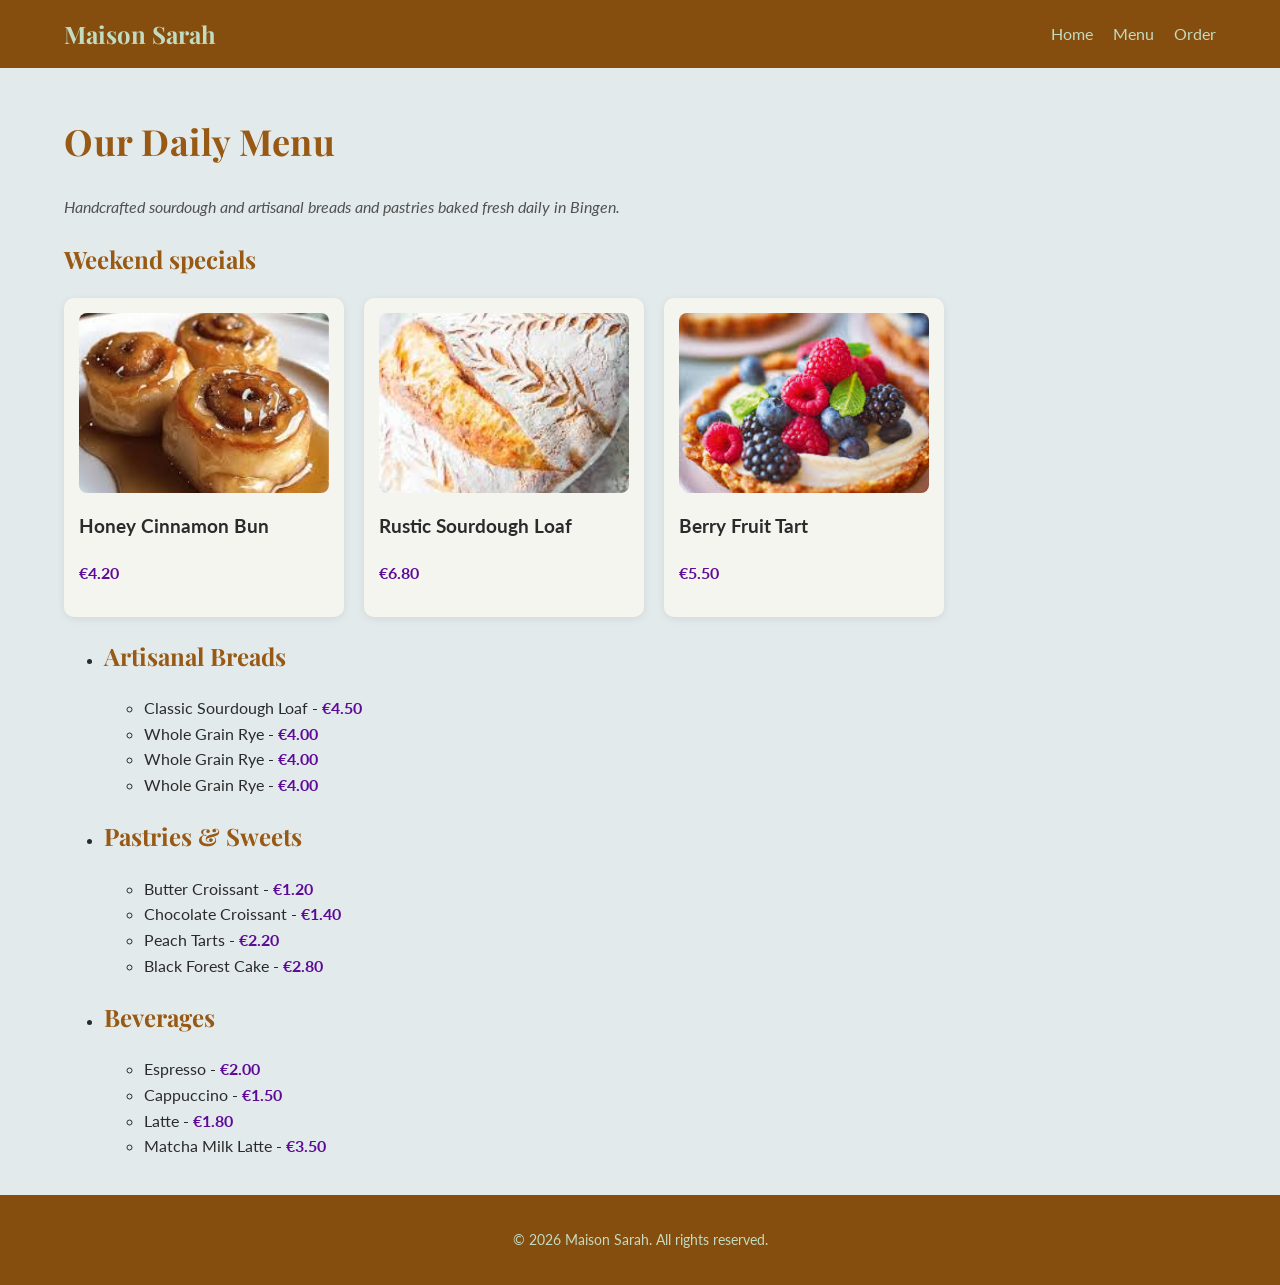
==== menu.html @ 0bbfaa8a "Added container, flexbox nav, and weekend specials card row." ====
<!doctype html>
<html lang="en">
  <head>
    <meta charset="UTF-8" />
    <meta name="viewport" content="width=device-width, initial-scale=1.0" />
    <title class="brand">Maison Sarah - Our Menu</title>
    <link rel="preconnect" href="https://fonts.googleapis.com" />
    <link rel="preconnect" href="https://fonts.gstatic.com" crossorigin />
    <link
      href="https://fonts.googleapis.com/css2?family=Lato:wght@400;700&family=Playfair+Display:wght@600;700&display=swap"
      rel="stylesheet"
    />
    <link rel="stylesheet" href="styles.css" />
  </head>
  <body>
    <header>
      <div class="container header-bar">
        <div class="brand">Maison Sarah</div>

        <nav>
          <ul>
            <li><a href="./index.html">Home</a></li>
            <li><a href="./menu.html">Menu</a></li>
            <li><a href="./order.html">Order</a></li>
          </ul>
        </nav>
      </div>
    </header>

    <main>
      <div class="container">
        <h1>Our Daily Menu</h1>
        <p class="tagline">
          Handcrafted sourdough and artisanal breads and pastries baked fresh
          daily in Bingen.
        </p>

        <h2>Weekend specials</h2>
        <div class="card-row">
          <article class="card">
            <img
              src="./images/special-1.jpeg"
              alt="A fresh cinnamon bun with a glossy glaze and warm bakery aroma presented on a wooden board."
            />
            <h3>Honey Cinnamon Bun</h3>
            <p class="price">€4.20</p>
          </article>

          <article class="card">
            <img
              src="./images/special-2.jpeg"
              alt="A golden artisan loaf with a crisp crust and airy crumb resting beside a linen cloth."
            />
            <h3>Rustic Sourdough Loaf</h3>
            <p class="price">€6.80</p>
          </article>

          <article class="card">
            <img
              src="./images/special-3.jpeg"
              alt="A flaky fruit tart with a buttery crust and glazed berries arranged neatly on top."
            />
            <h3>Berry Fruit Tart</h3>
            <p class="price">€5.50</p>
          </article>
        </div>

        <ul>
          <li>
            <h2>Artisanal Breads</h2>
            <ul>
              <li>Classic Sourdough Loaf - <span class="price">€4.50</span></li>
              <li>Whole Grain Rye - <span class="price">€4.00</span></li>
              <li>Whole Grain Rye - <span class="price">€4.00</span></li>
              <li>Whole Grain Rye - <span class="price">€4.00</span></li>
            </ul>
          </li>
          <li>
            <h2>Pastries & Sweets</h2>
            <ul>
              <li>Butter Croissant - <span class="price">€1.20</span></li>
              <li>Chocolate Croissant - <span class="price">€1.40</span></li>
              <li>Peach Tarts - <span class="price">€2.20</span></li>
              <li>Black Forest Cake - <span class="price">€2.80</span></li>
            </ul>
          </li>
          <li>
            <h2>Beverages</h2>
            <ul>
              <li>Espresso - <span class="price">€2.00</span></li>
              <li>Cappuccino - <span class="price">€1.50</span></li>
              <li>Latte - <span class="price">€1.80</span></li>
              <li>Matcha Milk Latte - <span class="price">€3.50</span></li>
            </ul>
          </li>
        </ul>
      </div>
    </main>

    <footer>
      <div class="container">
        <p>&copy; 2026 Maison Sarah. All rights reserved.</p>
      </div>
    </footer>
  </body>
</html>
---- styles.css ----
* {
  box-sizing: border-box;
}

/*  Setting page font size */
html {
  font-size: 62.5%;
}

/*  Base Document Styles */
body {
  background-color: #e3eaec;
  color: #2b2b2b;
  font-family: "Lato", sans-serif;
  font-size: 1.6rem;
  line-height: 1.6;
  margin: 0;
}

.container {
  width: min(1200px, 90%);
  margin: 0 auto;
}

.header-bar {
  display: flex;
  justify-content: space-between;
  align-items: center;
  padding: 1.5rem 0;
}

nav {
  display: flex;
  gap: 2rem;
}

nav ul {
  display: flex;
  gap: 2rem;
  list-style: none;
  margin: 0;
  padding: 0;
}

h1,
h2 {
  color: #975913; /* Contrast ratio of 4.59:1 against #e3eaec */
  font-family: "Playfair Display", serif;
}

h1 {
  font-size: 3.6rem;
  letter-spacing: 0.05rem;
}

h2 {
  font-size: 2.4rem;
}

/* Descendant Selector for Navigation Links */
nav a {
  color: #c2dbc1;
  text-decoration: none;
  font-size: 1.6rem;
}

/*  Utility Classes */
.brand {
  color: #c2dbc1;
  font-weight: bold;
  font-family: "Playfair Display", serif;
  font-size: 2.4rem; /* Scaled from heading system */
  font-weight: 700;
}

.tagline {
  color: #525252;
  font-style: italic;
}

.price {
  color: #5d0a98;
  font-weight: bold;
}

.card-row {
  display: flex;
  flex-wrap: wrap;
  gap: 2rem;
}

.card {
  background-color: #f5f5f0;
  border-radius: 1rem;
  flex: 1 1 220px;
  max-width: 280px;
  padding: 1.5rem;
  box-shadow: 0 0.2rem 0.8rem rgba(0, 0, 0, 0.08);
}

.card img {
  display: block;
  width: 100%;
  height: 18rem;
  object-fit: cover;
  border-radius: 0.8rem;
  margin-bottom: 1rem;
}

/*  Dark Scheme for Header and Footer (Grouped Selector) */
header,
footer {
  background-color: #854d0e;
  color: #c2dbc1; /* Contrast ratio of 4.63:1 against #854d0e */
  text-align: center;
}

main,
footer {
  padding: 2rem 0;
}

img {
  max-width: 100%;
  height: auto;
}

footer {
  font-size: 1.4rem; /* 14px */
}
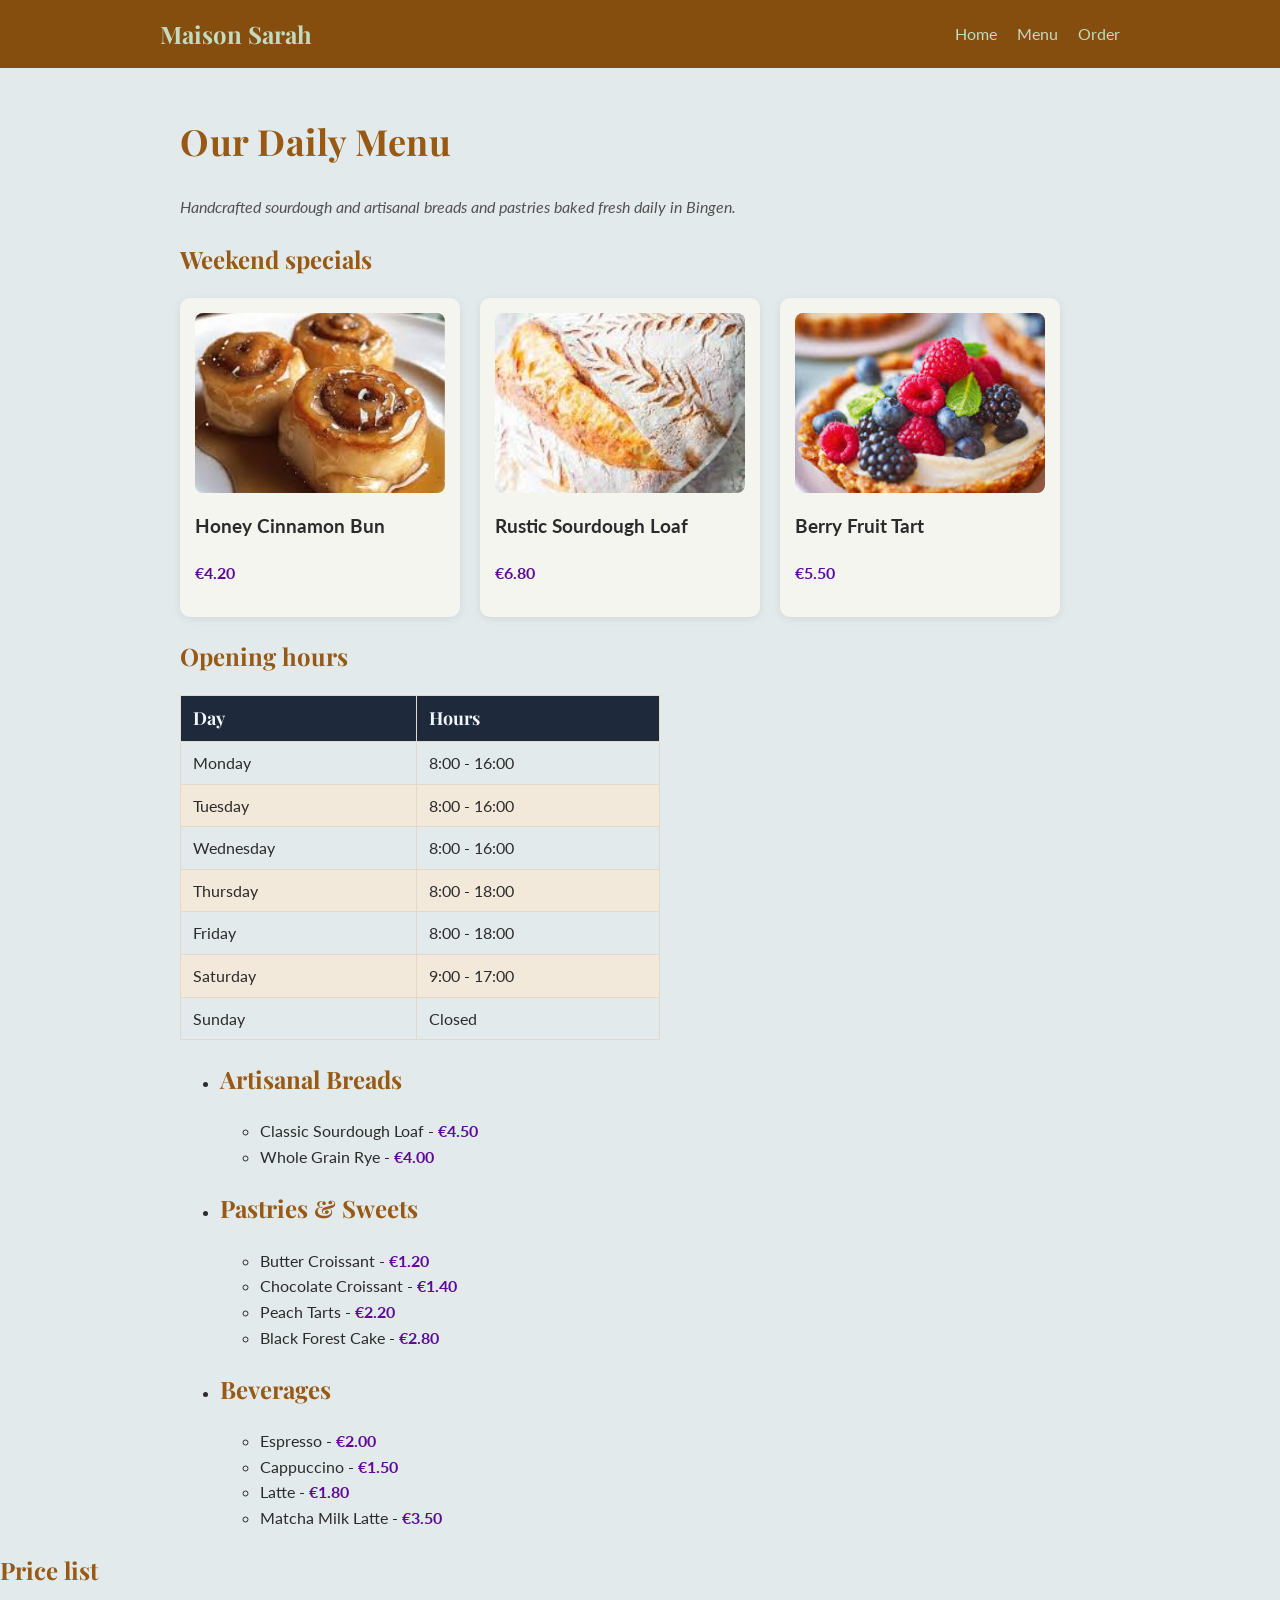
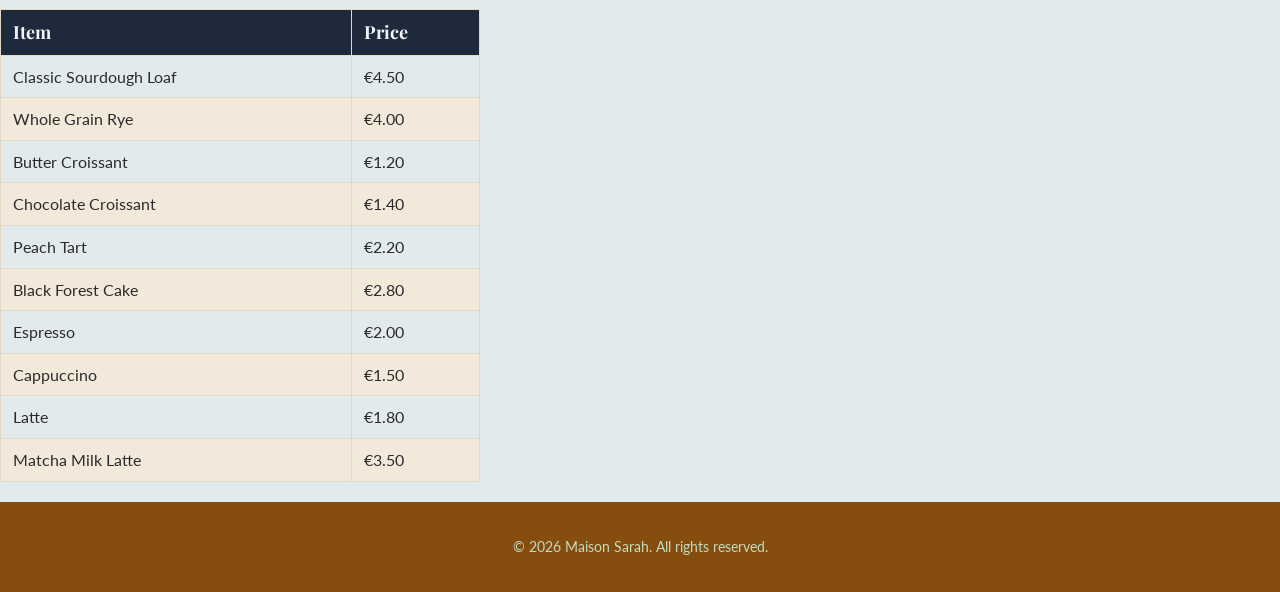
==== commit 39739d95: "Added hours and price tables and the weekend pre-order form" ====
--- a/menu.html
+++ b/menu.html
@@ -65,13 +65,51 @@
           </article>
         </div>
 
+        <h2>Opening hours</h2>
+        <table>
+          <thead>
+            <tr>
+              <th>Day</th>
+              <th>Hours</th>
+            </tr>
+          </thead>
+          <tbody>
+            <tr>
+              <td>Monday</td>
+              <td>8:00 - 16:00</td>
+            </tr>
+            <tr>
+              <td>Tuesday</td>
+              <td>8:00 - 16:00</td>
+            </tr>
+            <tr>
+              <td>Wednesday</td>
+              <td>8:00 - 16:00</td>
+            </tr>
+            <tr>
+              <td>Thursday</td>
+              <td>8:00 - 18:00</td>
+            </tr>
+            <tr>
+              <td>Friday</td>
+              <td>8:00 - 18:00</td>
+            </tr>
+            <tr>
+              <td>Saturday</td>
+              <td>9:00 - 17:00</td>
+            </tr>
+            <tr>
+              <td>Sunday</td>
+              <td>Closed</td>
+            </tr>
+          </tbody>
+        </table>
+
         <ul>
           <li>
             <h2>Artisanal Breads</h2>
             <ul>
               <li>Classic Sourdough Loaf - <span class="price">€4.50</span></li>
-              <li>Whole Grain Rye - <span class="price">€4.00</span></li>
-              <li>Whole Grain Rye - <span class="price">€4.00</span></li>
               <li>Whole Grain Rye - <span class="price">€4.00</span></li>
             </ul>
           </li>
@@ -95,6 +133,58 @@
           </li>
         </ul>
       </div>
+
+      <h2>Price list</h2>
+      <table>
+        <thead>
+          <tr>
+            <th>Item</th>
+            <th>Price</th>
+          </tr>
+        </thead>
+        <tbody>
+          <tr>
+            <td>Classic Sourdough Loaf</td>
+            <td>€4.50</td>
+          </tr>
+          <tr>
+            <td>Whole Grain Rye</td>
+            <td>€4.00</td>
+          </tr>
+          <tr>
+            <td>Butter Croissant</td>
+            <td>€1.20</td>
+          </tr>
+          <tr>
+            <td>Chocolate Croissant</td>
+            <td>€1.40</td>
+          </tr>
+          <tr>
+            <td>Peach Tart</td>
+            <td>€2.20</td>
+          </tr>
+          <tr>
+            <td>Black Forest Cake</td>
+            <td>€2.80</td>
+          </tr>
+          <tr>
+            <td>Espresso</td>
+            <td>€2.00</td>
+          </tr>
+          <tr>
+            <td>Cappuccino</td>
+            <td>€1.50</td>
+          </tr>
+          <tr>
+            <td>Latte</td>
+            <td>€1.80</td>
+          </tr>
+          <tr>
+            <td>Matcha Milk Latte</td>
+            <td>€3.50</td>
+          </tr>
+        </tbody>
+      </table>
     </main>
 
     <footer>
--- a/styles.css
+++ b/styles.css
@@ -18,10 +18,10 @@
 }
 
 .container {
-  width: min(1200px, 90%);
+  max-width: 96rem;
   margin: 0 auto;
-}
-
+  padding: 0 2rem;
+}
 .header-bar {
   display: flex;
   justify-content: space-between;
@@ -128,3 +128,106 @@
 footer {
   font-size: 1.4rem; /* 14px */
 }
+
+table {
+  width: 100%;
+  max-width: 48rem;
+  border-collapse: collapse;
+}
+
+th,
+td {
+  border: 1px solid #e3d9c9;
+  padding: 0.8rem 1.2rem;
+  text-align: left;
+}
+
+thead th {
+  background-color: #1e293b;
+  color: #f1f5f9;
+  font-family: "Playfair Display", serif;
+  font-size: 1.8rem;
+}
+
+tbody tr:nth-child(even) {
+  background-color: #f2e9db;
+}
+
+form {
+  max-width: 48rem;
+}
+
+fieldset {
+  border: 1px solid #d5c2a0;
+  border-radius: 0.8rem;
+  padding: 1.5rem;
+  margin-bottom: 2rem;
+}
+
+legend {
+  font-weight: 700;
+  color: #975913;
+  padding: 0 0.8rem;
+}
+
+.field-group {
+  margin-bottom: 1.5rem;
+}
+
+.choice-row {
+  display: flex;
+  align-items: center;
+  gap: 0.8rem;
+  margin-bottom: 1rem;
+}
+
+label {
+  display: block;
+  font-weight: 700;
+  margin-bottom: 0.4rem;
+}
+
+.choice-row label {
+  margin-bottom: 0;
+  display: inline;
+  font-weight: 400;
+}
+
+.field {
+  font-family: "Lato", sans-serif;
+  font-size: 1.6rem;
+  padding: 0.8rem;
+  border: 1px solid #c9bda9;
+  width: 100%;
+  max-width: 40rem;
+}
+
+.field:focus {
+  outline: 3px solid #e9b872;
+  outline-offset: 2px;
+}
+
+label {
+  display: block;
+  font-weight: 700;
+  margin-bottom: 0.4rem;
+}
+
+input[type="radio"],
+input[type="checkbox"] {
+  accent-color: #854d0e;
+}
+
+button {
+  background-color: #854d0e;
+  color: #f5f5f0;
+  border: none;
+  border-radius: 0.6rem;
+  padding: 1rem 2rem;
+  font-weight: 700;
+  cursor: pointer;
+}
+
+button:hover {
+  background-color: #6b3d10;
+}
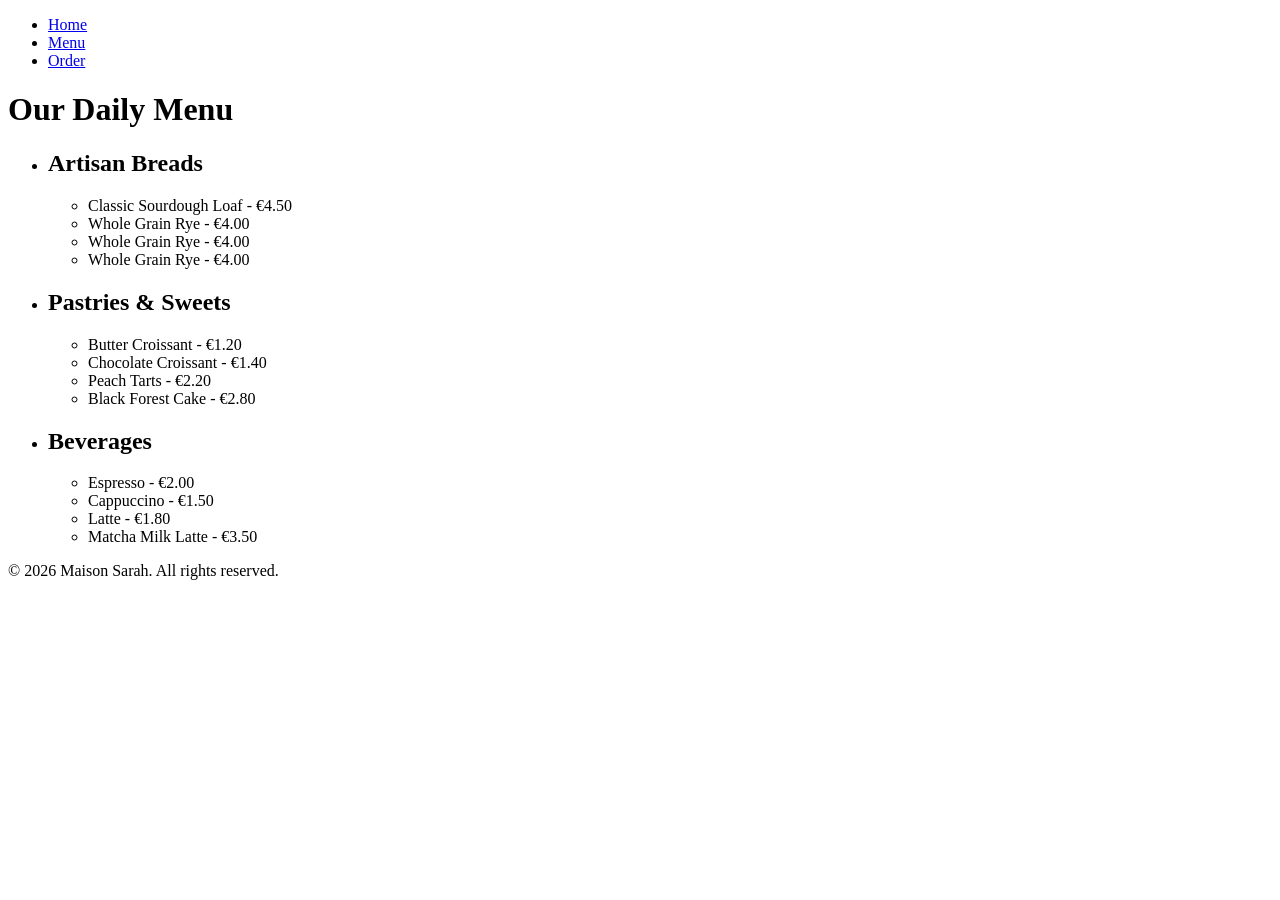
==== commit 20295ecd: "Merge pull request #2 from shellybiswal/exercise-03-page-structure Exercise 03 page structure" ====
--- a/menu.html
+++ b/menu.html
@@ -3,194 +3,55 @@
   <head>
     <meta charset="UTF-8" />
     <meta name="viewport" content="width=device-width, initial-scale=1.0" />
-    <title class="brand">Maison Sarah - Our Menu</title>
-    <link rel="preconnect" href="https://fonts.googleapis.com" />
-    <link rel="preconnect" href="https://fonts.gstatic.com" crossorigin />
-    <link
-      href="https://fonts.googleapis.com/css2?family=Lato:wght@400;700&family=Playfair+Display:wght@600;700&display=swap"
-      rel="stylesheet"
-    />
-    <link rel="stylesheet" href="styles.css" />
+    <title>Maison Sarah - Our Menu</title>
   </head>
   <body>
     <header>
-      <div class="container header-bar">
-        <div class="brand">Maison Sarah</div>
-
-        <nav>
-          <ul>
-            <li><a href="./index.html">Home</a></li>
-            <li><a href="./menu.html">Menu</a></li>
-            <li><a href="./order.html">Order</a></li>
-          </ul>
-        </nav>
-      </div>
+      <nav>
+        <ul>
+          <li><a href="./index.html">Home</a></li>
+          <li><a href="./menu.html">Menu</a></li>
+          <li><a href="./order.html">Order</a></li>
+        </ul>
+      </nav>
     </header>
 
     <main>
-      <div class="container">
-        <h1>Our Daily Menu</h1>
-        <p class="tagline">
-          Handcrafted sourdough and artisanal breads and pastries baked fresh
-          daily in Bingen.
-        </p>
+      <h1>Our Daily Menu</h1>
 
-        <h2>Weekend specials</h2>
-        <div class="card-row">
-          <article class="card">
-            <img
-              src="./images/special-1.jpeg"
-              alt="A fresh cinnamon bun with a glossy glaze and warm bakery aroma presented on a wooden board."
-            />
-            <h3>Honey Cinnamon Bun</h3>
-            <p class="price">€4.20</p>
-          </article>
-
-          <article class="card">
-            <img
-              src="./images/special-2.jpeg"
-              alt="A golden artisan loaf with a crisp crust and airy crumb resting beside a linen cloth."
-            />
-            <h3>Rustic Sourdough Loaf</h3>
-            <p class="price">€6.80</p>
-          </article>
-
-          <article class="card">
-            <img
-              src="./images/special-3.jpeg"
-              alt="A flaky fruit tart with a buttery crust and glazed berries arranged neatly on top."
-            />
-            <h3>Berry Fruit Tart</h3>
-            <p class="price">€5.50</p>
-          </article>
-        </div>
-
-        <h2>Opening hours</h2>
-        <table>
-          <thead>
-            <tr>
-              <th>Day</th>
-              <th>Hours</th>
-            </tr>
-          </thead>
-          <tbody>
-            <tr>
-              <td>Monday</td>
-              <td>8:00 - 16:00</td>
-            </tr>
-            <tr>
-              <td>Tuesday</td>
-              <td>8:00 - 16:00</td>
-            </tr>
-            <tr>
-              <td>Wednesday</td>
-              <td>8:00 - 16:00</td>
-            </tr>
-            <tr>
-              <td>Thursday</td>
-              <td>8:00 - 18:00</td>
-            </tr>
-            <tr>
-              <td>Friday</td>
-              <td>8:00 - 18:00</td>
-            </tr>
-            <tr>
-              <td>Saturday</td>
-              <td>9:00 - 17:00</td>
-            </tr>
-            <tr>
-              <td>Sunday</td>
-              <td>Closed</td>
-            </tr>
-          </tbody>
-        </table>
-
-        <ul>
-          <li>
-            <h2>Artisanal Breads</h2>
-            <ul>
-              <li>Classic Sourdough Loaf - <span class="price">€4.50</span></li>
-              <li>Whole Grain Rye - <span class="price">€4.00</span></li>
-            </ul>
-          </li>
-          <li>
-            <h2>Pastries & Sweets</h2>
-            <ul>
-              <li>Butter Croissant - <span class="price">€1.20</span></li>
-              <li>Chocolate Croissant - <span class="price">€1.40</span></li>
-              <li>Peach Tarts - <span class="price">€2.20</span></li>
-              <li>Black Forest Cake - <span class="price">€2.80</span></li>
-            </ul>
-          </li>
-          <li>
-            <h2>Beverages</h2>
-            <ul>
-              <li>Espresso - <span class="price">€2.00</span></li>
-              <li>Cappuccino - <span class="price">€1.50</span></li>
-              <li>Latte - <span class="price">€1.80</span></li>
-              <li>Matcha Milk Latte - <span class="price">€3.50</span></li>
-            </ul>
-          </li>
-        </ul>
-      </div>
-
-      <h2>Price list</h2>
-      <table>
-        <thead>
-          <tr>
-            <th>Item</th>
-            <th>Price</th>
-          </tr>
-        </thead>
-        <tbody>
-          <tr>
-            <td>Classic Sourdough Loaf</td>
-            <td>€4.50</td>
-          </tr>
-          <tr>
-            <td>Whole Grain Rye</td>
-            <td>€4.00</td>
-          </tr>
-          <tr>
-            <td>Butter Croissant</td>
-            <td>€1.20</td>
-          </tr>
-          <tr>
-            <td>Chocolate Croissant</td>
-            <td>€1.40</td>
-          </tr>
-          <tr>
-            <td>Peach Tart</td>
-            <td>€2.20</td>
-          </tr>
-          <tr>
-            <td>Black Forest Cake</td>
-            <td>€2.80</td>
-          </tr>
-          <tr>
-            <td>Espresso</td>
-            <td>€2.00</td>
-          </tr>
-          <tr>
-            <td>Cappuccino</td>
-            <td>€1.50</td>
-          </tr>
-          <tr>
-            <td>Latte</td>
-            <td>€1.80</td>
-          </tr>
-          <tr>
-            <td>Matcha Milk Latte</td>
-            <td>€3.50</td>
-          </tr>
-        </tbody>
-      </table>
+      <ul>
+        <li>
+          <h2>Artisan Breads</h2>
+          <ul>
+            <li>Classic Sourdough Loaf - <span>€4.50</span></li>
+            <li>Whole Grain Rye - <span>€4.00</span></li>
+            <li>Whole Grain Rye - <span>€4.00</span></li>
+            <li>Whole Grain Rye - <span>€4.00</span></li>
+          </ul>
+        </li>
+        <li>
+          <h2>Pastries & Sweets</h2>
+          <ul>
+            <li>Butter Croissant - <span>€1.20</span></li>
+            <li>Chocolate Croissant - <span>€1.40</span></li>
+            <li>Peach Tarts - <span>€2.20</span></li>
+            <li>Black Forest Cake - <span>€2.80</span></li>
+          </ul>
+        </li>
+        <li>
+          <h2>Beverages</h2>
+          <ul>
+            <li>Espresso - <span>€2.00</span></li>
+            <li>Cappuccino - <span>€1.50</span></li>
+            <li>Latte - <span>€1.80</span></li>
+            <li>Matcha Milk Latte - <span>€3.50</span></li>
+          </ul>
+        </li>
+      </ul>
     </main>
 
     <footer>
-      <div class="container">
-        <p>&copy; 2026 Maison Sarah. All rights reserved.</p>
-      </div>
+      <p>&copy; 2026 Maison Sarah. All rights reserved.</p>
     </footer>
   </body>
 </html>
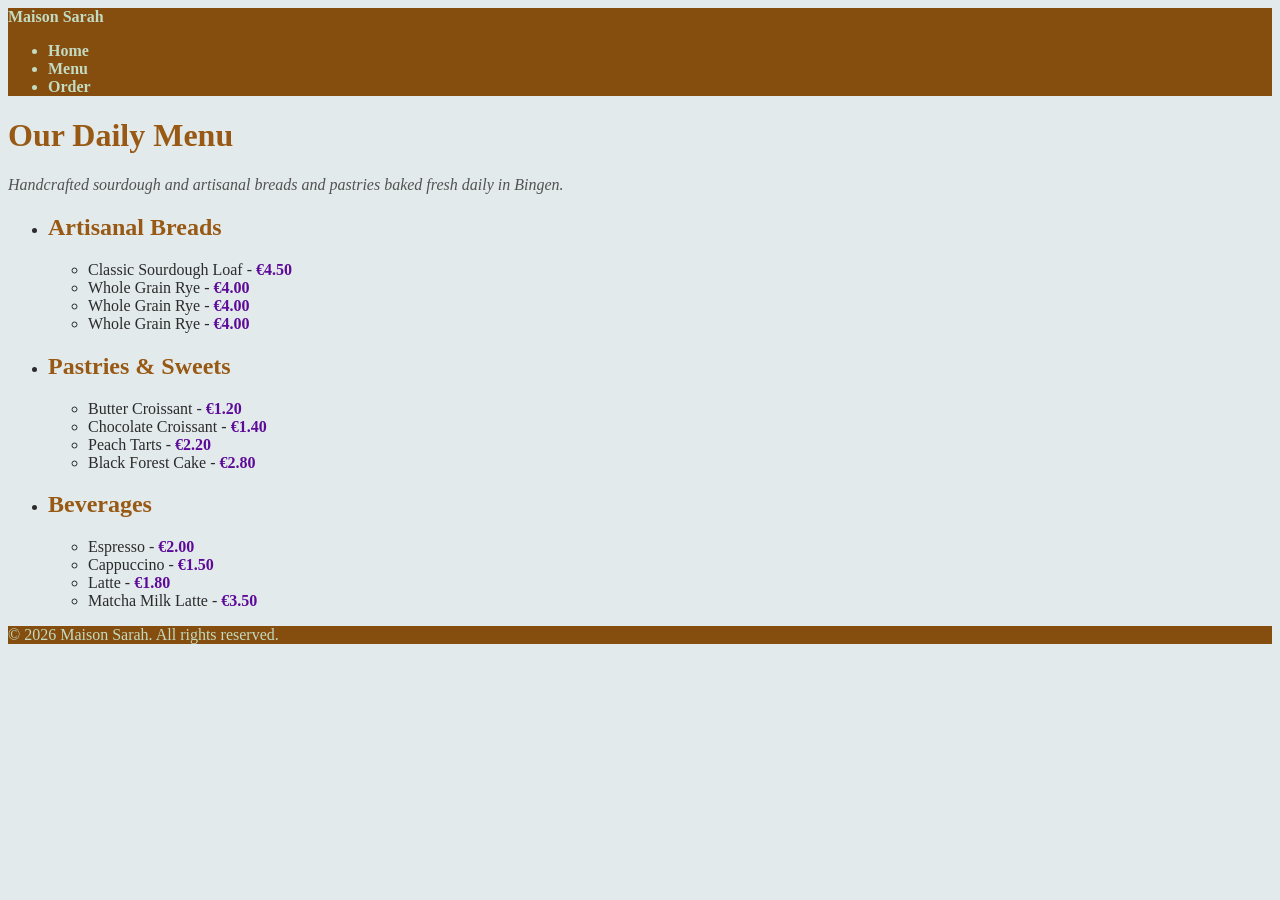
==== commit 978813fe: "Merge pull request #3 from shellybiswal/exercise-04-base-styles Exercise 04 base styles" ====
--- a/menu.html
+++ b/menu.html
@@ -3,10 +3,13 @@
   <head>
     <meta charset="UTF-8" />
     <meta name="viewport" content="width=device-width, initial-scale=1.0" />
-    <title>Maison Sarah - Our Menu</title>
+    <title class="brand">Maison Sarah - Our Menu</title>
+    <link rel="stylesheet" href="styles.css" />
   </head>
   <body>
-    <header>
+    <header class="brand">
+      Maison Sarah
+
       <nav>
         <ul>
           <li><a href="./index.html">Home</a></li>
@@ -18,33 +21,37 @@
 
     <main>
       <h1>Our Daily Menu</h1>
+      <p class="tagline">
+        Handcrafted sourdough and artisanal breads and pastries baked fresh
+        daily in Bingen.
+      </p>
 
       <ul>
         <li>
-          <h2>Artisan Breads</h2>
+          <h2>Artisanal Breads</h2>
           <ul>
-            <li>Classic Sourdough Loaf - <span>€4.50</span></li>
-            <li>Whole Grain Rye - <span>€4.00</span></li>
-            <li>Whole Grain Rye - <span>€4.00</span></li>
-            <li>Whole Grain Rye - <span>€4.00</span></li>
+            <li>Classic Sourdough Loaf - <span class="price">€4.50</span></li>
+            <li>Whole Grain Rye - <span class="price">€4.00</span></li>
+            <li>Whole Grain Rye - <span class="price">€4.00</span></li>
+            <li>Whole Grain Rye - <span class="price">€4.00</span></li>
           </ul>
         </li>
         <li>
           <h2>Pastries & Sweets</h2>
           <ul>
-            <li>Butter Croissant - <span>€1.20</span></li>
-            <li>Chocolate Croissant - <span>€1.40</span></li>
-            <li>Peach Tarts - <span>€2.20</span></li>
-            <li>Black Forest Cake - <span>€2.80</span></li>
+            <li>Butter Croissant - <span class="price">€1.20</span></li>
+            <li>Chocolate Croissant - <span class="price">€1.40</span></li>
+            <li>Peach Tarts - <span class="price">€2.20</span></li>
+            <li>Black Forest Cake - <span class="price">€2.80</span></li>
           </ul>
         </li>
         <li>
           <h2>Beverages</h2>
           <ul>
-            <li>Espresso - <span>€2.00</span></li>
-            <li>Cappuccino - <span>€1.50</span></li>
-            <li>Latte - <span>€1.80</span></li>
-            <li>Matcha Milk Latte - <span>€3.50</span></li>
+            <li>Espresso - <span class="price">€2.00</span></li>
+            <li>Cappuccino - <span class="price">€1.50</span></li>
+            <li>Latte - <span class="price">€1.80</span></li>
+            <li>Matcha Milk Latte - <span class="price">€3.50</span></li>
           </ul>
         </li>
       </ul>
--- a/styles.css
+++ b/styles.css
@@ -0,0 +1,40 @@
+/* 1. Base Document Styles */
+body {
+  background-color: #e3eaec;
+  color: #2b2b2b;
+}
+
+/* 2. Dark Scheme for Header and Footer (Grouped Selector) */
+header,
+footer {
+  background-color: #854d0e;
+  color: #c2dbc1; /* Contrast ratio of 4.63:1 against #854d0e */
+}
+
+/* 3. Grouped Color for Headings */
+h1,
+h2 {
+  color: #975913; /* Contrast ratio of 4.59:1 against #e3eaec */
+}
+
+/* 4. Descendant Selector for Navigation Links */
+nav a {
+  color: #c2dbc1;
+  text-decoration: none;
+}
+
+/* 5. Utility Classes */
+.brand {
+  color: #c2dbc1;
+  font-weight: bold;
+}
+
+.tagline {
+  color: #525252;
+  font-style: italic;
+}
+
+.price {
+  color: #5d0a98;
+  font-weight: bold;
+}
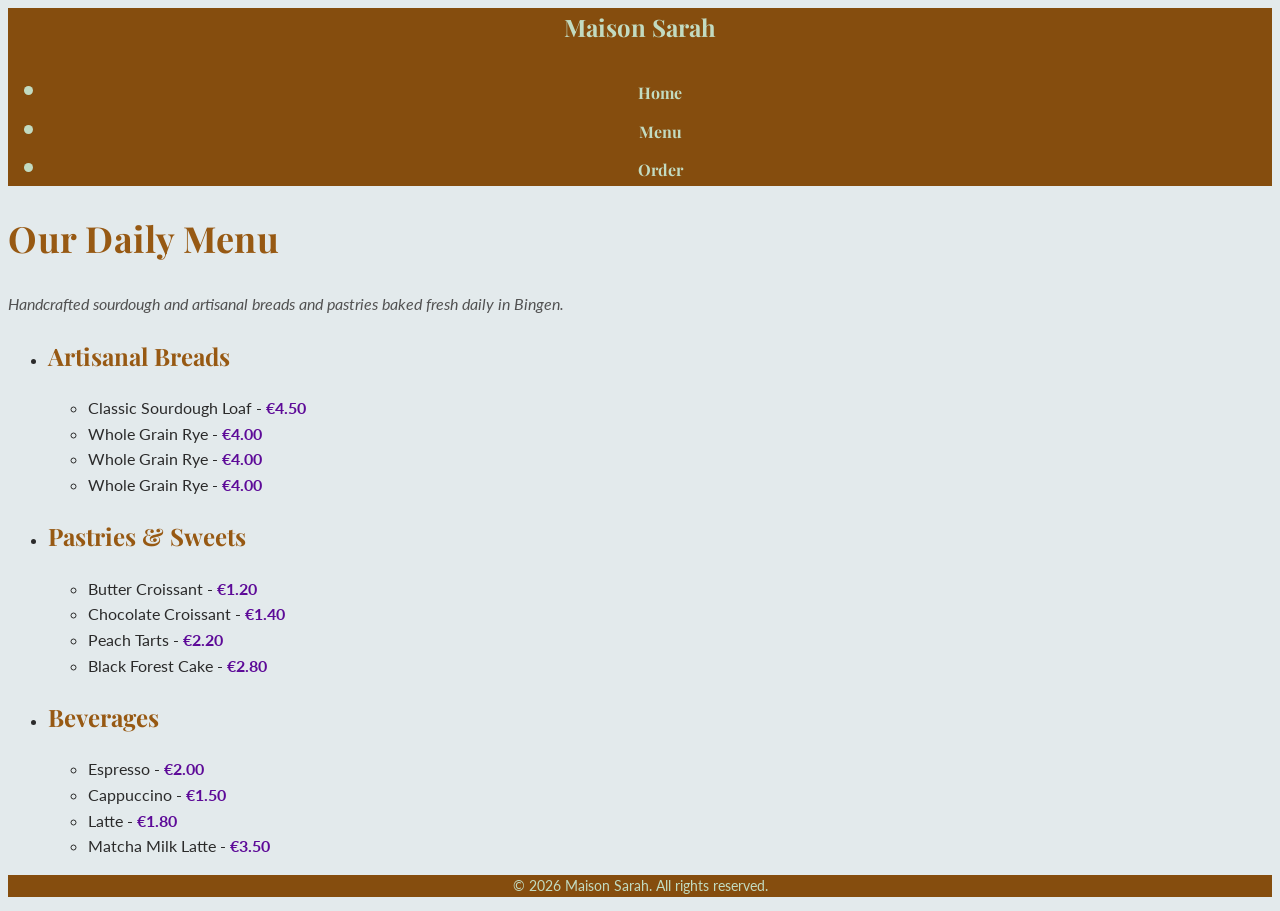
==== commit 26f014e9: "Merge pull request #4 from shellybiswal/exercise-05-typography Exercise 05 typography" ====
--- a/menu.html
+++ b/menu.html
@@ -4,6 +4,12 @@
     <meta charset="UTF-8" />
     <meta name="viewport" content="width=device-width, initial-scale=1.0" />
     <title class="brand">Maison Sarah - Our Menu</title>
+    <link rel="preconnect" href="https://fonts.googleapis.com" />
+    <link rel="preconnect" href="https://fonts.gstatic.com" crossorigin />
+    <link
+      href="https://fonts.googleapis.com/css2?family=Lato:wght@400;700&family=Playfair+Display:wght@600;700&display=swap"
+      rel="stylesheet"
+    />
     <link rel="stylesheet" href="styles.css" />
   </head>
   <body>
--- a/styles.css
+++ b/styles.css
@@ -1,32 +1,46 @@
-/* 1. Base Document Styles */
+/*  Setting page font size */
+html {
+  font-size: 62.5%;
+}
+
+/*  Base Document Styles */
 body {
   background-color: #e3eaec;
   color: #2b2b2b;
+  font-family: "Lato", sans-serif;
+  font-size: 1.6rem;
+  line-height: 1.6;
 }
 
-/* 2. Dark Scheme for Header and Footer (Grouped Selector) */
-header,
-footer {
-  background-color: #854d0e;
-  color: #c2dbc1; /* Contrast ratio of 4.63:1 against #854d0e */
-}
-
-/* 3. Grouped Color for Headings */
 h1,
 h2 {
   color: #975913; /* Contrast ratio of 4.59:1 against #e3eaec */
+  font-family: "Playfair Display", serif;
 }
 
-/* 4. Descendant Selector for Navigation Links */
+h1 {
+  font-size: 3.6rem;
+  letter-spacing: 0.05rem;
+}
+
+h2 {
+  font-size: 2.4rem;
+}
+
+/* Descendant Selector for Navigation Links */
 nav a {
   color: #c2dbc1;
   text-decoration: none;
+  font-size: 1.6rem;
 }
 
-/* 5. Utility Classes */
+/*  Utility Classes */
 .brand {
   color: #c2dbc1;
   font-weight: bold;
+  font-family: "Playfair Display", serif;
+  font-size: 2.4rem; /* Scaled from heading system */
+  font-weight: 700;
 }
 
 .tagline {
@@ -38,3 +52,15 @@
   color: #5d0a98;
   font-weight: bold;
 }
+
+/*  Dark Scheme for Header and Footer (Grouped Selector) */
+header,
+footer {
+  background-color: #854d0e;
+  color: #c2dbc1; /* Contrast ratio of 4.63:1 against #854d0e */
+  text-align: center;
+}
+
+footer {
+  font-size: 1.4rem; /* 14px */
+}
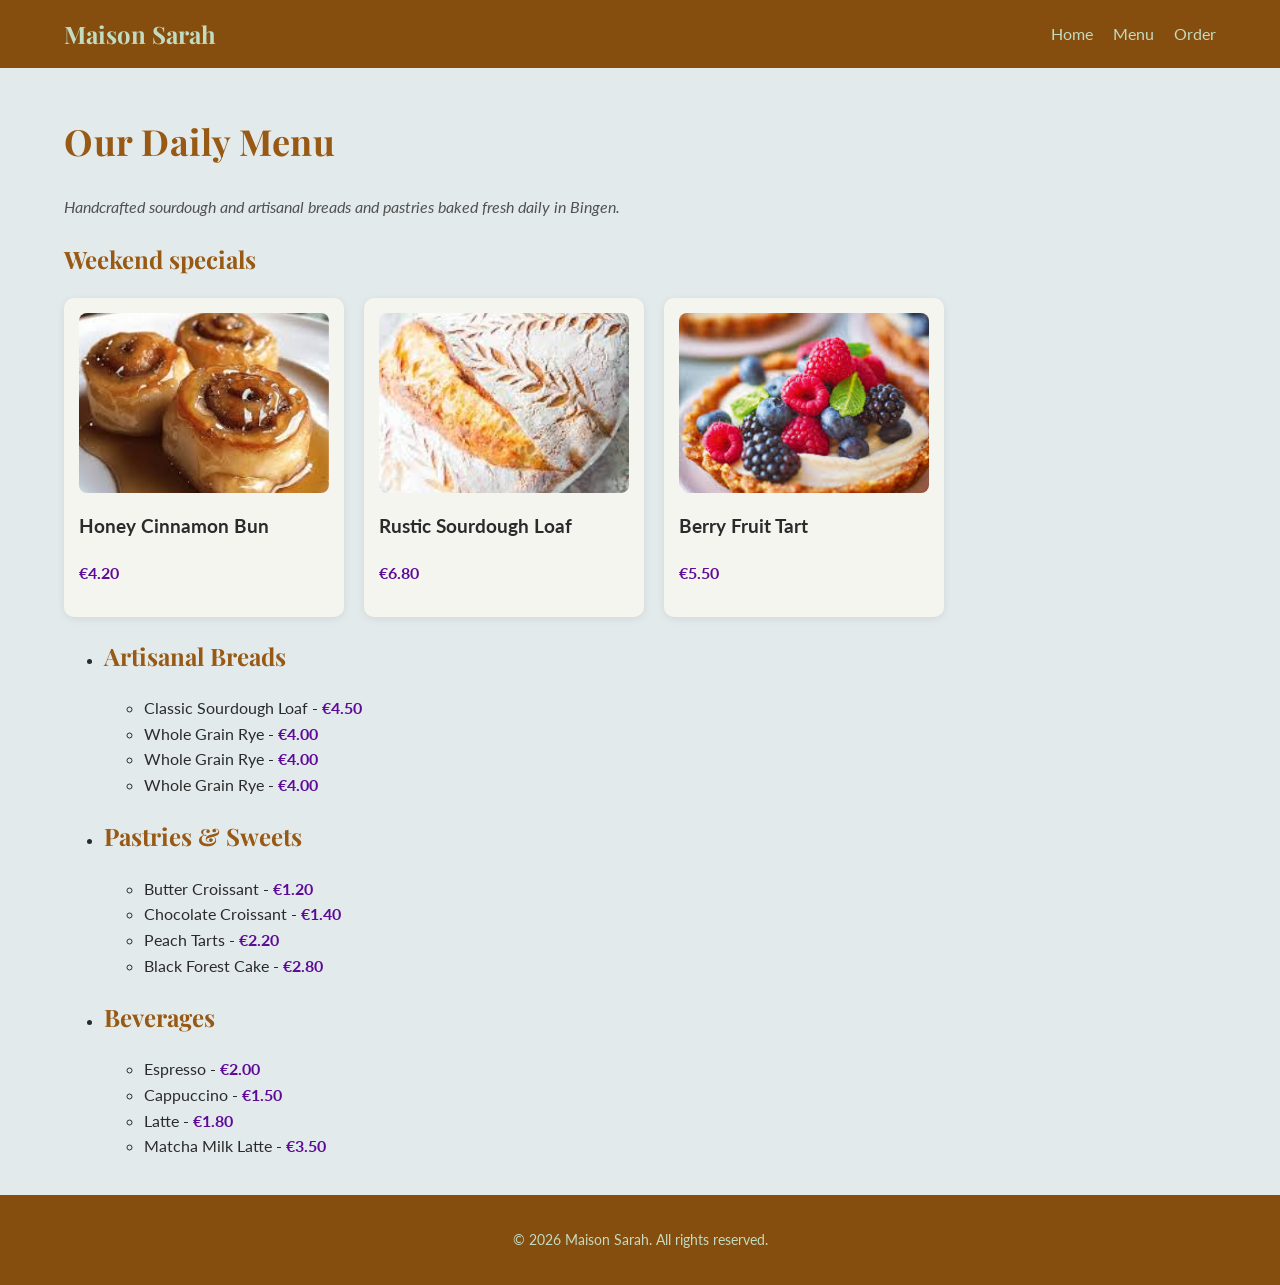
==== commit e32e716e: "Merge pull request #5 from shellybiswal/exercise-06-layout Added container, flexbox nav, and weekend" ====
--- a/menu.html
+++ b/menu.html
@@ -13,58 +13,94 @@
     <link rel="stylesheet" href="styles.css" />
   </head>
   <body>
-    <header class="brand">
-      Maison Sarah
+    <header>
+      <div class="container header-bar">
+        <div class="brand">Maison Sarah</div>
 
-      <nav>
-        <ul>
-          <li><a href="./index.html">Home</a></li>
-          <li><a href="./menu.html">Menu</a></li>
-          <li><a href="./order.html">Order</a></li>
-        </ul>
-      </nav>
+        <nav>
+          <ul>
+            <li><a href="./index.html">Home</a></li>
+            <li><a href="./menu.html">Menu</a></li>
+            <li><a href="./order.html">Order</a></li>
+          </ul>
+        </nav>
+      </div>
     </header>
 
     <main>
-      <h1>Our Daily Menu</h1>
-      <p class="tagline">
-        Handcrafted sourdough and artisanal breads and pastries baked fresh
-        daily in Bingen.
-      </p>
+      <div class="container">
+        <h1>Our Daily Menu</h1>
+        <p class="tagline">
+          Handcrafted sourdough and artisanal breads and pastries baked fresh
+          daily in Bingen.
+        </p>
 
-      <ul>
-        <li>
-          <h2>Artisanal Breads</h2>
-          <ul>
-            <li>Classic Sourdough Loaf - <span class="price">€4.50</span></li>
-            <li>Whole Grain Rye - <span class="price">€4.00</span></li>
-            <li>Whole Grain Rye - <span class="price">€4.00</span></li>
-            <li>Whole Grain Rye - <span class="price">€4.00</span></li>
-          </ul>
-        </li>
-        <li>
-          <h2>Pastries & Sweets</h2>
-          <ul>
-            <li>Butter Croissant - <span class="price">€1.20</span></li>
-            <li>Chocolate Croissant - <span class="price">€1.40</span></li>
-            <li>Peach Tarts - <span class="price">€2.20</span></li>
-            <li>Black Forest Cake - <span class="price">€2.80</span></li>
-          </ul>
-        </li>
-        <li>
-          <h2>Beverages</h2>
-          <ul>
-            <li>Espresso - <span class="price">€2.00</span></li>
-            <li>Cappuccino - <span class="price">€1.50</span></li>
-            <li>Latte - <span class="price">€1.80</span></li>
-            <li>Matcha Milk Latte - <span class="price">€3.50</span></li>
-          </ul>
-        </li>
-      </ul>
+        <h2>Weekend specials</h2>
+        <div class="card-row">
+          <article class="card">
+            <img
+              src="./images/special-1.jpeg"
+              alt="A fresh cinnamon bun with a glossy glaze and warm bakery aroma presented on a wooden board."
+            />
+            <h3>Honey Cinnamon Bun</h3>
+            <p class="price">€4.20</p>
+          </article>
+
+          <article class="card">
+            <img
+              src="./images/special-2.jpeg"
+              alt="A golden artisan loaf with a crisp crust and airy crumb resting beside a linen cloth."
+            />
+            <h3>Rustic Sourdough Loaf</h3>
+            <p class="price">€6.80</p>
+          </article>
+
+          <article class="card">
+            <img
+              src="./images/special-3.jpeg"
+              alt="A flaky fruit tart with a buttery crust and glazed berries arranged neatly on top."
+            />
+            <h3>Berry Fruit Tart</h3>
+            <p class="price">€5.50</p>
+          </article>
+        </div>
+
+        <ul>
+          <li>
+            <h2>Artisanal Breads</h2>
+            <ul>
+              <li>Classic Sourdough Loaf - <span class="price">€4.50</span></li>
+              <li>Whole Grain Rye - <span class="price">€4.00</span></li>
+              <li>Whole Grain Rye - <span class="price">€4.00</span></li>
+              <li>Whole Grain Rye - <span class="price">€4.00</span></li>
+            </ul>
+          </li>
+          <li>
+            <h2>Pastries & Sweets</h2>
+            <ul>
+              <li>Butter Croissant - <span class="price">€1.20</span></li>
+              <li>Chocolate Croissant - <span class="price">€1.40</span></li>
+              <li>Peach Tarts - <span class="price">€2.20</span></li>
+              <li>Black Forest Cake - <span class="price">€2.80</span></li>
+            </ul>
+          </li>
+          <li>
+            <h2>Beverages</h2>
+            <ul>
+              <li>Espresso - <span class="price">€2.00</span></li>
+              <li>Cappuccino - <span class="price">€1.50</span></li>
+              <li>Latte - <span class="price">€1.80</span></li>
+              <li>Matcha Milk Latte - <span class="price">€3.50</span></li>
+            </ul>
+          </li>
+        </ul>
+      </div>
     </main>
 
     <footer>
-      <p>&copy; 2026 Maison Sarah. All rights reserved.</p>
+      <div class="container">
+        <p>&copy; 2026 Maison Sarah. All rights reserved.</p>
+      </div>
     </footer>
   </body>
 </html>
--- a/styles.css
+++ b/styles.css
@@ -1,3 +1,7 @@
+* {
+  box-sizing: border-box;
+}
+
 /*  Setting page font size */
 html {
   font-size: 62.5%;
@@ -10,6 +14,32 @@
   font-family: "Lato", sans-serif;
   font-size: 1.6rem;
   line-height: 1.6;
+  margin: 0;
+}
+
+.container {
+  width: min(1200px, 90%);
+  margin: 0 auto;
+}
+
+.header-bar {
+  display: flex;
+  justify-content: space-between;
+  align-items: center;
+  padding: 1.5rem 0;
+}
+
+nav {
+  display: flex;
+  gap: 2rem;
+}
+
+nav ul {
+  display: flex;
+  gap: 2rem;
+  list-style: none;
+  margin: 0;
+  padding: 0;
 }
 
 h1,
@@ -53,6 +83,30 @@
   font-weight: bold;
 }
 
+.card-row {
+  display: flex;
+  flex-wrap: wrap;
+  gap: 2rem;
+}
+
+.card {
+  background-color: #f5f5f0;
+  border-radius: 1rem;
+  flex: 1 1 220px;
+  max-width: 280px;
+  padding: 1.5rem;
+  box-shadow: 0 0.2rem 0.8rem rgba(0, 0, 0, 0.08);
+}
+
+.card img {
+  display: block;
+  width: 100%;
+  height: 18rem;
+  object-fit: cover;
+  border-radius: 0.8rem;
+  margin-bottom: 1rem;
+}
+
 /*  Dark Scheme for Header and Footer (Grouped Selector) */
 header,
 footer {
@@ -61,6 +115,16 @@
   text-align: center;
 }
 
+main,
+footer {
+  padding: 2rem 0;
+}
+
+img {
+  max-width: 100%;
+  height: auto;
+}
+
 footer {
   font-size: 1.4rem; /* 14px */
 }
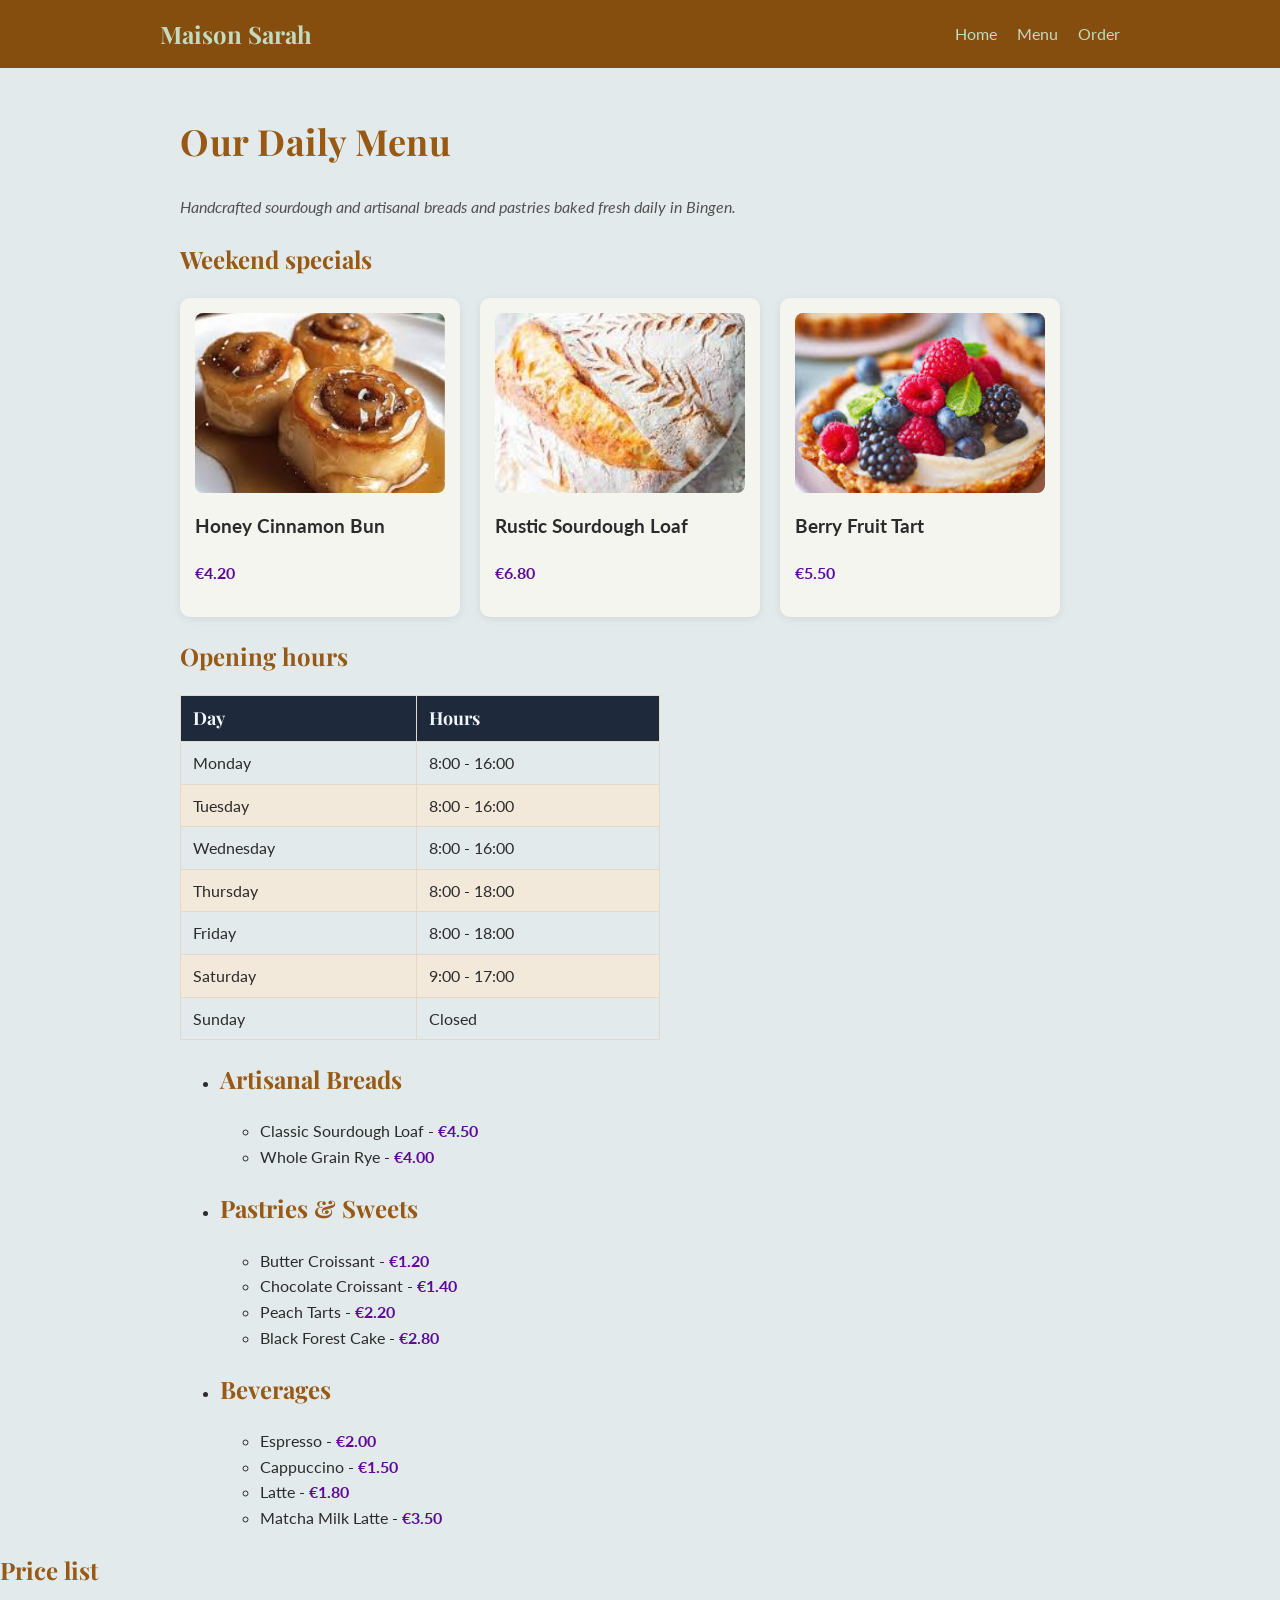
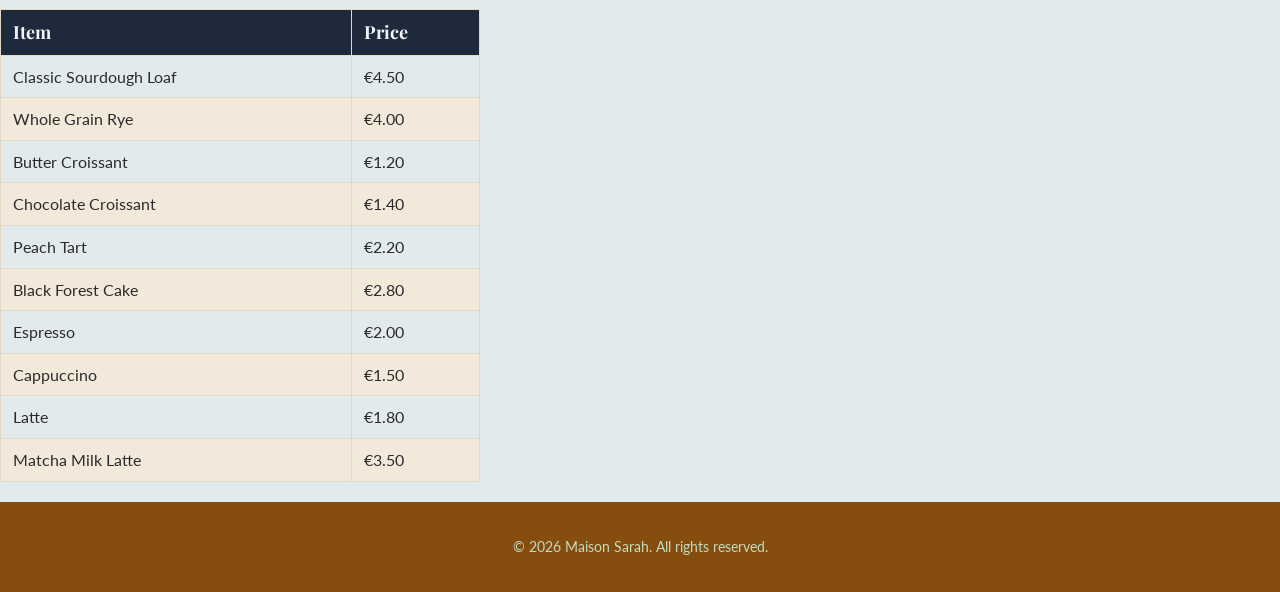
==== commit c5b2ba08: "Merge pull request #6 from shellybiswal/exercise-07-tables-and-form Added hours and price tables and" ====
--- a/menu.html
+++ b/menu.html
@@ -65,13 +65,51 @@
           </article>
         </div>
 
+        <h2>Opening hours</h2>
+        <table>
+          <thead>
+            <tr>
+              <th>Day</th>
+              <th>Hours</th>
+            </tr>
+          </thead>
+          <tbody>
+            <tr>
+              <td>Monday</td>
+              <td>8:00 - 16:00</td>
+            </tr>
+            <tr>
+              <td>Tuesday</td>
+              <td>8:00 - 16:00</td>
+            </tr>
+            <tr>
+              <td>Wednesday</td>
+              <td>8:00 - 16:00</td>
+            </tr>
+            <tr>
+              <td>Thursday</td>
+              <td>8:00 - 18:00</td>
+            </tr>
+            <tr>
+              <td>Friday</td>
+              <td>8:00 - 18:00</td>
+            </tr>
+            <tr>
+              <td>Saturday</td>
+              <td>9:00 - 17:00</td>
+            </tr>
+            <tr>
+              <td>Sunday</td>
+              <td>Closed</td>
+            </tr>
+          </tbody>
+        </table>
+
         <ul>
           <li>
             <h2>Artisanal Breads</h2>
             <ul>
               <li>Classic Sourdough Loaf - <span class="price">€4.50</span></li>
-              <li>Whole Grain Rye - <span class="price">€4.00</span></li>
-              <li>Whole Grain Rye - <span class="price">€4.00</span></li>
               <li>Whole Grain Rye - <span class="price">€4.00</span></li>
             </ul>
           </li>
@@ -95,6 +133,58 @@
           </li>
         </ul>
       </div>
+
+      <h2>Price list</h2>
+      <table>
+        <thead>
+          <tr>
+            <th>Item</th>
+            <th>Price</th>
+          </tr>
+        </thead>
+        <tbody>
+          <tr>
+            <td>Classic Sourdough Loaf</td>
+            <td>€4.50</td>
+          </tr>
+          <tr>
+            <td>Whole Grain Rye</td>
+            <td>€4.00</td>
+          </tr>
+          <tr>
+            <td>Butter Croissant</td>
+            <td>€1.20</td>
+          </tr>
+          <tr>
+            <td>Chocolate Croissant</td>
+            <td>€1.40</td>
+          </tr>
+          <tr>
+            <td>Peach Tart</td>
+            <td>€2.20</td>
+          </tr>
+          <tr>
+            <td>Black Forest Cake</td>
+            <td>€2.80</td>
+          </tr>
+          <tr>
+            <td>Espresso</td>
+            <td>€2.00</td>
+          </tr>
+          <tr>
+            <td>Cappuccino</td>
+            <td>€1.50</td>
+          </tr>
+          <tr>
+            <td>Latte</td>
+            <td>€1.80</td>
+          </tr>
+          <tr>
+            <td>Matcha Milk Latte</td>
+            <td>€3.50</td>
+          </tr>
+        </tbody>
+      </table>
     </main>
 
     <footer>
--- a/styles.css
+++ b/styles.css
@@ -18,10 +18,10 @@
 }
 
 .container {
-  width: min(1200px, 90%);
+  max-width: 96rem;
   margin: 0 auto;
-}
-
+  padding: 0 2rem;
+}
 .header-bar {
   display: flex;
   justify-content: space-between;
@@ -128,3 +128,106 @@
 footer {
   font-size: 1.4rem; /* 14px */
 }
+
+table {
+  width: 100%;
+  max-width: 48rem;
+  border-collapse: collapse;
+}
+
+th,
+td {
+  border: 1px solid #e3d9c9;
+  padding: 0.8rem 1.2rem;
+  text-align: left;
+}
+
+thead th {
+  background-color: #1e293b;
+  color: #f1f5f9;
+  font-family: "Playfair Display", serif;
+  font-size: 1.8rem;
+}
+
+tbody tr:nth-child(even) {
+  background-color: #f2e9db;
+}
+
+form {
+  max-width: 48rem;
+}
+
+fieldset {
+  border: 1px solid #d5c2a0;
+  border-radius: 0.8rem;
+  padding: 1.5rem;
+  margin-bottom: 2rem;
+}
+
+legend {
+  font-weight: 700;
+  color: #975913;
+  padding: 0 0.8rem;
+}
+
+.field-group {
+  margin-bottom: 1.5rem;
+}
+
+.choice-row {
+  display: flex;
+  align-items: center;
+  gap: 0.8rem;
+  margin-bottom: 1rem;
+}
+
+label {
+  display: block;
+  font-weight: 700;
+  margin-bottom: 0.4rem;
+}
+
+.choice-row label {
+  margin-bottom: 0;
+  display: inline;
+  font-weight: 400;
+}
+
+.field {
+  font-family: "Lato", sans-serif;
+  font-size: 1.6rem;
+  padding: 0.8rem;
+  border: 1px solid #c9bda9;
+  width: 100%;
+  max-width: 40rem;
+}
+
+.field:focus {
+  outline: 3px solid #e9b872;
+  outline-offset: 2px;
+}
+
+label {
+  display: block;
+  font-weight: 700;
+  margin-bottom: 0.4rem;
+}
+
+input[type="radio"],
+input[type="checkbox"] {
+  accent-color: #854d0e;
+}
+
+button {
+  background-color: #854d0e;
+  color: #f5f5f0;
+  border: none;
+  border-radius: 0.6rem;
+  padding: 1rem 2rem;
+  font-weight: 700;
+  cursor: pointer;
+}
+
+button:hover {
+  background-color: #6b3d10;
+}
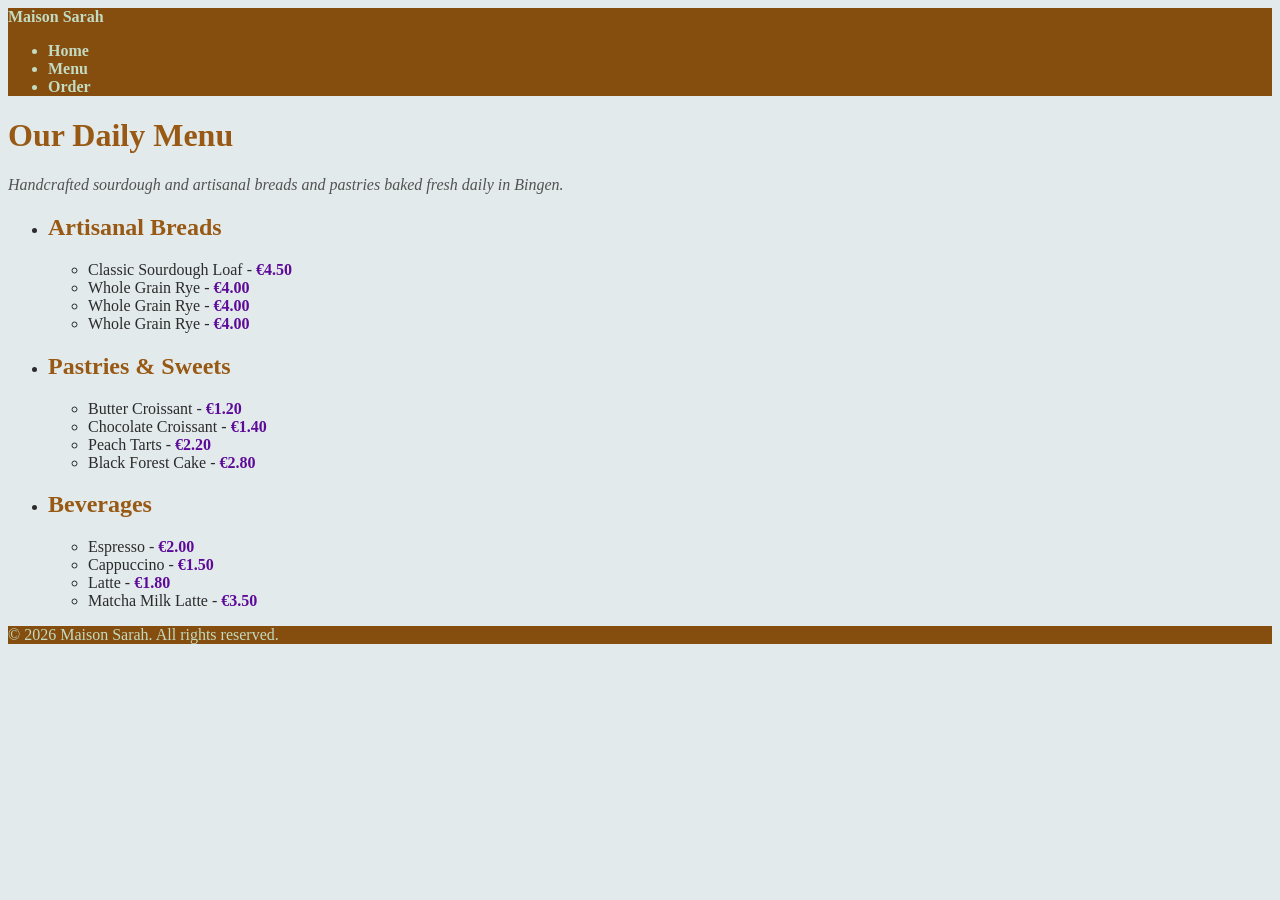
==== commit e8bd9f02: "Merge pull request #7 from shellybiswal/exercise-03-page-structure Exercise 03 page structure" ====
--- a/menu.html
+++ b/menu.html
@@ -4,193 +4,61 @@
     <meta charset="UTF-8" />
     <meta name="viewport" content="width=device-width, initial-scale=1.0" />
     <title class="brand">Maison Sarah - Our Menu</title>
-    <link rel="preconnect" href="https://fonts.googleapis.com" />
-    <link rel="preconnect" href="https://fonts.gstatic.com" crossorigin />
-    <link
-      href="https://fonts.googleapis.com/css2?family=Lato:wght@400;700&family=Playfair+Display:wght@600;700&display=swap"
-      rel="stylesheet"
-    />
     <link rel="stylesheet" href="styles.css" />
   </head>
   <body>
-    <header>
-      <div class="container header-bar">
-        <div class="brand">Maison Sarah</div>
+    <header class="brand">
+      Maison Sarah
 
-        <nav>
-          <ul>
-            <li><a href="./index.html">Home</a></li>
-            <li><a href="./menu.html">Menu</a></li>
-            <li><a href="./order.html">Order</a></li>
-          </ul>
-        </nav>
-      </div>
+      <nav>
+        <ul>
+          <li><a href="./index.html">Home</a></li>
+          <li><a href="./menu.html">Menu</a></li>
+          <li><a href="./order.html">Order</a></li>
+        </ul>
+      </nav>
     </header>
 
     <main>
-      <div class="container">
-        <h1>Our Daily Menu</h1>
-        <p class="tagline">
-          Handcrafted sourdough and artisanal breads and pastries baked fresh
-          daily in Bingen.
-        </p>
+      <h1>Our Daily Menu</h1>
+      <p class="tagline">
+        Handcrafted sourdough and artisanal breads and pastries baked fresh
+        daily in Bingen.
+      </p>
 
-        <h2>Weekend specials</h2>
-        <div class="card-row">
-          <article class="card">
-            <img
-              src="./images/special-1.jpeg"
-              alt="A fresh cinnamon bun with a glossy glaze and warm bakery aroma presented on a wooden board."
-            />
-            <h3>Honey Cinnamon Bun</h3>
-            <p class="price">€4.20</p>
-          </article>
-
-          <article class="card">
-            <img
-              src="./images/special-2.jpeg"
-              alt="A golden artisan loaf with a crisp crust and airy crumb resting beside a linen cloth."
-            />
-            <h3>Rustic Sourdough Loaf</h3>
-            <p class="price">€6.80</p>
-          </article>
-
-          <article class="card">
-            <img
-              src="./images/special-3.jpeg"
-              alt="A flaky fruit tart with a buttery crust and glazed berries arranged neatly on top."
-            />
-            <h3>Berry Fruit Tart</h3>
-            <p class="price">€5.50</p>
-          </article>
-        </div>
-
-        <h2>Opening hours</h2>
-        <table>
-          <thead>
-            <tr>
-              <th>Day</th>
-              <th>Hours</th>
-            </tr>
-          </thead>
-          <tbody>
-            <tr>
-              <td>Monday</td>
-              <td>8:00 - 16:00</td>
-            </tr>
-            <tr>
-              <td>Tuesday</td>
-              <td>8:00 - 16:00</td>
-            </tr>
-            <tr>
-              <td>Wednesday</td>
-              <td>8:00 - 16:00</td>
-            </tr>
-            <tr>
-              <td>Thursday</td>
-              <td>8:00 - 18:00</td>
-            </tr>
-            <tr>
-              <td>Friday</td>
-              <td>8:00 - 18:00</td>
-            </tr>
-            <tr>
-              <td>Saturday</td>
-              <td>9:00 - 17:00</td>
-            </tr>
-            <tr>
-              <td>Sunday</td>
-              <td>Closed</td>
-            </tr>
-          </tbody>
-        </table>
-
-        <ul>
-          <li>
-            <h2>Artisanal Breads</h2>
-            <ul>
-              <li>Classic Sourdough Loaf - <span class="price">€4.50</span></li>
-              <li>Whole Grain Rye - <span class="price">€4.00</span></li>
-            </ul>
-          </li>
-          <li>
-            <h2>Pastries & Sweets</h2>
-            <ul>
-              <li>Butter Croissant - <span class="price">€1.20</span></li>
-              <li>Chocolate Croissant - <span class="price">€1.40</span></li>
-              <li>Peach Tarts - <span class="price">€2.20</span></li>
-              <li>Black Forest Cake - <span class="price">€2.80</span></li>
-            </ul>
-          </li>
-          <li>
-            <h2>Beverages</h2>
-            <ul>
-              <li>Espresso - <span class="price">€2.00</span></li>
-              <li>Cappuccino - <span class="price">€1.50</span></li>
-              <li>Latte - <span class="price">€1.80</span></li>
-              <li>Matcha Milk Latte - <span class="price">€3.50</span></li>
-            </ul>
-          </li>
-        </ul>
-      </div>
-
-      <h2>Price list</h2>
-      <table>
-        <thead>
-          <tr>
-            <th>Item</th>
-            <th>Price</th>
-          </tr>
-        </thead>
-        <tbody>
-          <tr>
-            <td>Classic Sourdough Loaf</td>
-            <td>€4.50</td>
-          </tr>
-          <tr>
-            <td>Whole Grain Rye</td>
-            <td>€4.00</td>
-          </tr>
-          <tr>
-            <td>Butter Croissant</td>
-            <td>€1.20</td>
-          </tr>
-          <tr>
-            <td>Chocolate Croissant</td>
-            <td>€1.40</td>
-          </tr>
-          <tr>
-            <td>Peach Tart</td>
-            <td>€2.20</td>
-          </tr>
-          <tr>
-            <td>Black Forest Cake</td>
-            <td>€2.80</td>
-          </tr>
-          <tr>
-            <td>Espresso</td>
-            <td>€2.00</td>
-          </tr>
-          <tr>
-            <td>Cappuccino</td>
-            <td>€1.50</td>
-          </tr>
-          <tr>
-            <td>Latte</td>
-            <td>€1.80</td>
-          </tr>
-          <tr>
-            <td>Matcha Milk Latte</td>
-            <td>€3.50</td>
-          </tr>
-        </tbody>
-      </table>
+      <ul>
+        <li>
+          <h2>Artisanal Breads</h2>
+          <ul>
+            <li>Classic Sourdough Loaf - <span class="price">€4.50</span></li>
+            <li>Whole Grain Rye - <span class="price">€4.00</span></li>
+            <li>Whole Grain Rye - <span class="price">€4.00</span></li>
+            <li>Whole Grain Rye - <span class="price">€4.00</span></li>
+          </ul>
+        </li>
+        <li>
+          <h2>Pastries & Sweets</h2>
+          <ul>
+            <li>Butter Croissant - <span class="price">€1.20</span></li>
+            <li>Chocolate Croissant - <span class="price">€1.40</span></li>
+            <li>Peach Tarts - <span class="price">€2.20</span></li>
+            <li>Black Forest Cake - <span class="price">€2.80</span></li>
+          </ul>
+        </li>
+        <li>
+          <h2>Beverages</h2>
+          <ul>
+            <li>Espresso - <span class="price">€2.00</span></li>
+            <li>Cappuccino - <span class="price">€1.50</span></li>
+            <li>Latte - <span class="price">€1.80</span></li>
+            <li>Matcha Milk Latte - <span class="price">€3.50</span></li>
+          </ul>
+        </li>
+      </ul>
     </main>
 
     <footer>
-      <div class="container">
-        <p>&copy; 2026 Maison Sarah. All rights reserved.</p>
-      </div>
+      <p>&copy; 2026 Maison Sarah. All rights reserved.</p>
     </footer>
   </body>
 </html>
--- a/styles.css
+++ b/styles.css
@@ -1,76 +1,32 @@
-* {
-  box-sizing: border-box;
-}
-
-/*  Setting page font size */
-html {
-  font-size: 62.5%;
-}
-
-/*  Base Document Styles */
+/* 1. Base Document Styles */
 body {
   background-color: #e3eaec;
   color: #2b2b2b;
-  font-family: "Lato", sans-serif;
-  font-size: 1.6rem;
-  line-height: 1.6;
-  margin: 0;
 }
 
-.container {
-  max-width: 96rem;
-  margin: 0 auto;
-  padding: 0 2rem;
-}
-.header-bar {
-  display: flex;
-  justify-content: space-between;
-  align-items: center;
-  padding: 1.5rem 0;
+/* 2. Dark Scheme for Header and Footer (Grouped Selector) */
+header,
+footer {
+  background-color: #854d0e;
+  color: #c2dbc1; /* Contrast ratio of 4.63:1 against #854d0e */
 }
 
-nav {
-  display: flex;
-  gap: 2rem;
-}
-
-nav ul {
-  display: flex;
-  gap: 2rem;
-  list-style: none;
-  margin: 0;
-  padding: 0;
-}
-
+/* 3. Grouped Color for Headings */
 h1,
 h2 {
   color: #975913; /* Contrast ratio of 4.59:1 against #e3eaec */
-  font-family: "Playfair Display", serif;
 }
 
-h1 {
-  font-size: 3.6rem;
-  letter-spacing: 0.05rem;
-}
-
-h2 {
-  font-size: 2.4rem;
-}
-
-/* Descendant Selector for Navigation Links */
+/* 4. Descendant Selector for Navigation Links */
 nav a {
   color: #c2dbc1;
   text-decoration: none;
-  font-size: 1.6rem;
 }
 
-/*  Utility Classes */
+/* 5. Utility Classes */
 .brand {
   color: #c2dbc1;
   font-weight: bold;
-  font-family: "Playfair Display", serif;
-  font-size: 2.4rem; /* Scaled from heading system */
-  font-weight: 700;
 }
 
 .tagline {
@@ -82,152 +38,3 @@
   color: #5d0a98;
   font-weight: bold;
 }
-
-.card-row {
-  display: flex;
-  flex-wrap: wrap;
-  gap: 2rem;
-}
-
-.card {
-  background-color: #f5f5f0;
-  border-radius: 1rem;
-  flex: 1 1 220px;
-  max-width: 280px;
-  padding: 1.5rem;
-  box-shadow: 0 0.2rem 0.8rem rgba(0, 0, 0, 0.08);
-}
-
-.card img {
-  display: block;
-  width: 100%;
-  height: 18rem;
-  object-fit: cover;
-  border-radius: 0.8rem;
-  margin-bottom: 1rem;
-}
-
-/*  Dark Scheme for Header and Footer (Grouped Selector) */
-header,
-footer {
-  background-color: #854d0e;
-  color: #c2dbc1; /* Contrast ratio of 4.63:1 against #854d0e */
-  text-align: center;
-}
-
-main,
-footer {
-  padding: 2rem 0;
-}
-
-img {
-  max-width: 100%;
-  height: auto;
-}
-
-footer {
-  font-size: 1.4rem; /* 14px */
-}
-
-table {
-  width: 100%;
-  max-width: 48rem;
-  border-collapse: collapse;
-}
-
-th,
-td {
-  border: 1px solid #e3d9c9;
-  padding: 0.8rem 1.2rem;
-  text-align: left;
-}
-
-thead th {
-  background-color: #1e293b;
-  color: #f1f5f9;
-  font-family: "Playfair Display", serif;
-  font-size: 1.8rem;
-}
-
-tbody tr:nth-child(even) {
-  background-color: #f2e9db;
-}
-
-form {
-  max-width: 48rem;
-}
-
-fieldset {
-  border: 1px solid #d5c2a0;
-  border-radius: 0.8rem;
-  padding: 1.5rem;
-  margin-bottom: 2rem;
-}
-
-legend {
-  font-weight: 700;
-  color: #975913;
-  padding: 0 0.8rem;
-}
-
-.field-group {
-  margin-bottom: 1.5rem;
-}
-
-.choice-row {
-  display: flex;
-  align-items: center;
-  gap: 0.8rem;
-  margin-bottom: 1rem;
-}
-
-label {
-  display: block;
-  font-weight: 700;
-  margin-bottom: 0.4rem;
-}
-
-.choice-row label {
-  margin-bottom: 0;
-  display: inline;
-  font-weight: 400;
-}
-
-.field {
-  font-family: "Lato", sans-serif;
-  font-size: 1.6rem;
-  padding: 0.8rem;
-  border: 1px solid #c9bda9;
-  width: 100%;
-  max-width: 40rem;
-}
-
-.field:focus {
-  outline: 3px solid #e9b872;
-  outline-offset: 2px;
-}
-
-label {
-  display: block;
-  font-weight: 700;
-  margin-bottom: 0.4rem;
-}
-
-input[type="radio"],
-input[type="checkbox"] {
-  accent-color: #854d0e;
-}
-
-button {
-  background-color: #854d0e;
-  color: #f5f5f0;
-  border: none;
-  border-radius: 0.6rem;
-  padding: 1rem 2rem;
-  font-weight: 700;
-  cursor: pointer;
-}
-
-button:hover {
-  background-color: #6b3d10;
-}
